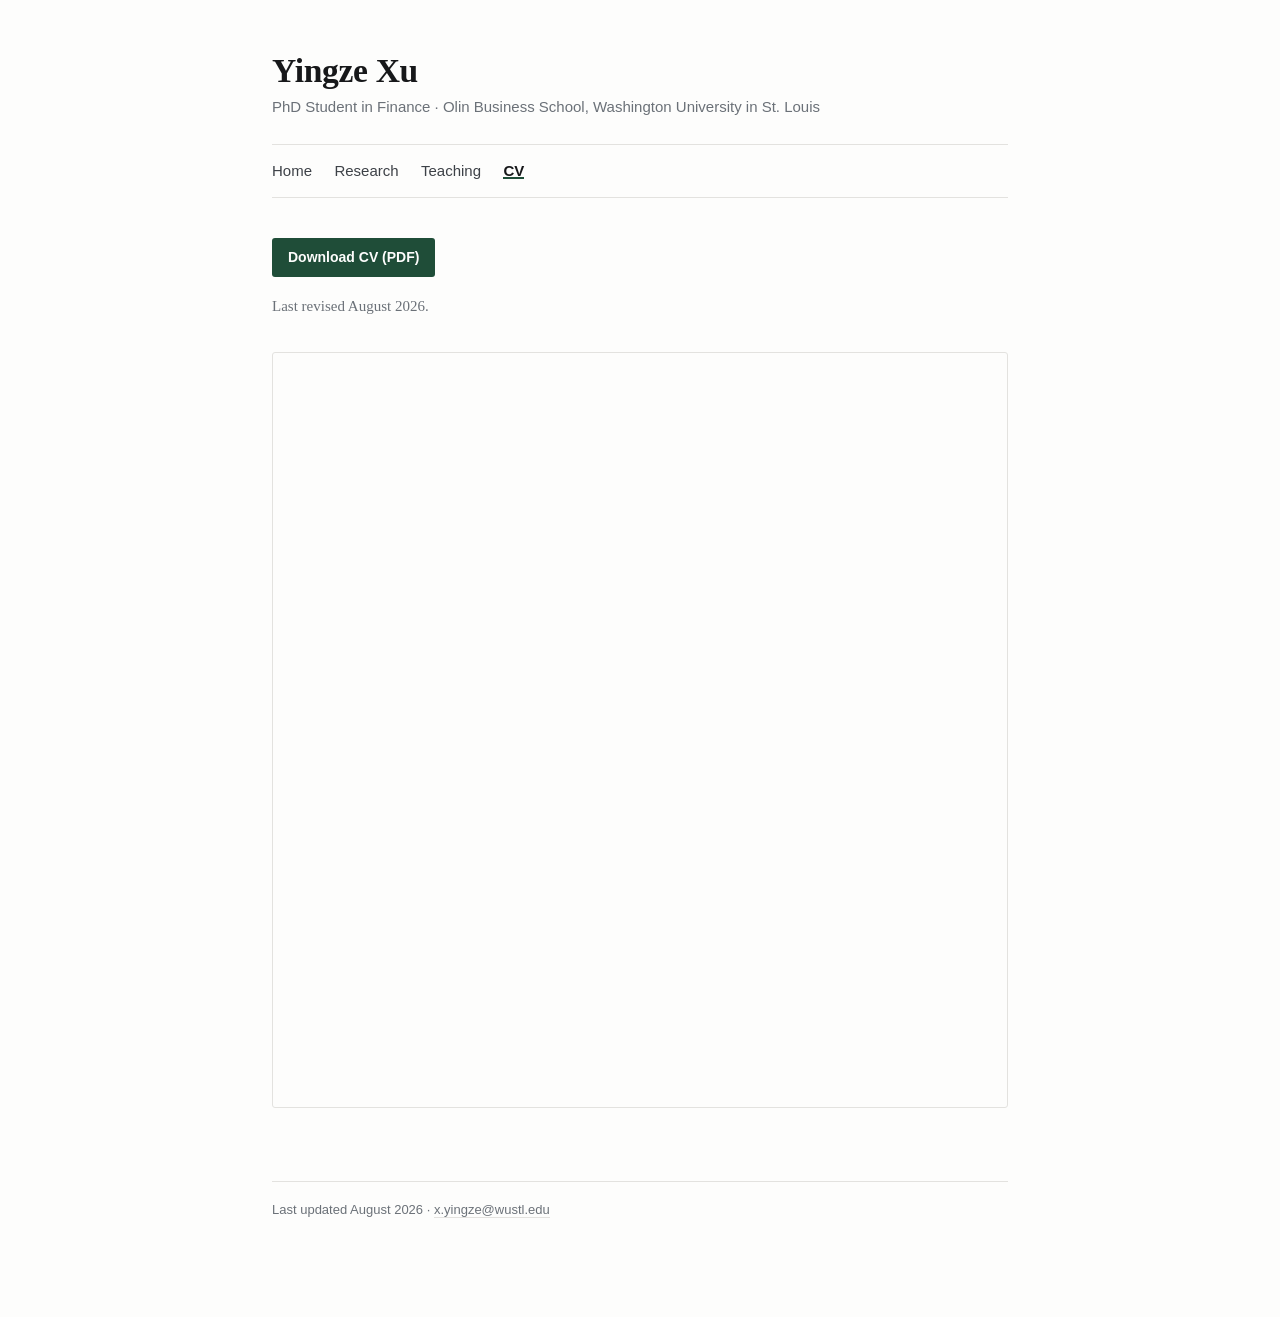
==== cv.html @ 7ee23164 "Add personal academic site scaffold Static HTML/CSS site for yzwustl.github.io, following the conven" ====
<!DOCTYPE html>
<html lang="en">
<head>
<meta charset="utf-8">
<meta name="viewport" content="width=device-width, initial-scale=1">
<title>CV — Yingze Xu</title>
<meta name="description" content="Curriculum vitae — Yingze Xu, Washington University in St. Louis.">
<link rel="canonical" href="https://yzwustl.github.io/cv.html">
<link rel="stylesheet" href="style.css">
</head>
<body>
<div class="wrap">

<header class="masthead">
  <h1><a href="index.html">Yingze Xu</a></h1>
  <p class="role">PhD Student in Finance &middot; Olin Business School, Washington University in St. Louis</p>
  <nav class="site">
    <ul>
      <li><a href="index.html">Home</a></li>
      <li><a href="research.html">Research</a></li>
      <li><a href="teaching.html">Teaching</a></li>
      <li><a href="cv.html" aria-current="page">CV</a></li>
    </ul>
  </nav>
</header>

<main>

  <p>
    <a class="button" href="files/Yingze_Xu_CV.pdf">Download CV (PDF)</a>
  </p>
  <p style="font-size:0.9375rem;color:var(--muted);">
    Last revised August 2026.
  </p>

  <!-- The embed is a convenience; the download link above is what people
       actually use. iOS Safari and some mobile browsers will not render the
       frame, so the fallback link inside it matters. -->
  <iframe class="cv-frame" src="files/Yingze_Xu_CV.pdf" title="Curriculum vitae of Yingze Xu">
    <p>Your browser cannot display embedded PDFs.
       <a href="files/Yingze_Xu_CV.pdf">Download the CV instead.</a></p>
  </iframe>

</main>

<footer class="site">
  <p>Last updated August 2026 &middot; <a href="mailto:x.yingze@wustl.edu">x.yingze@wustl.edu</a></p>
</footer>

</div>
</body>
</html>
---- style.css ----
/* ==========================================================================
   Personal academic site — economics & finance convention
   Single stylesheet, no dependencies, no external font requests.
   Change the accent color and max width below to restyle the whole site.
   ========================================================================== */

:root {
  --measure: 46rem;          /* content width — keep narrow for readability */
  --ink: #17181a;
  --ink-soft: #3d4147;
  --muted: #6b7178;
  --accent: #1f4d38;         /* deep green; try #1e3a5f (navy) or #7a1c2e (maroon) */
  --accent-soft: #e8efea;
  --rule: #e3e2df;
  --bg: #fdfdfc;
  --serif: "Iowan Old Style", "Palatino Linotype", Palatino, Georgia, "Times New Roman", serif;
  --sans: -apple-system, BlinkMacSystemFont, "Segoe UI", Helvetica, Arial, sans-serif;
}

@media (prefers-color-scheme: dark) {
  :root {
    --ink: #e8e6e1;
    --ink-soft: #cbc8c2;
    --muted: #9a978f;
    --accent: #8fc4a6;
    --accent-soft: #1c2521;
    --rule: #33322f;
    --bg: #16171a;
  }
}

*, *::before, *::after { box-sizing: border-box; }

html { -webkit-text-size-adjust: 100%; }

body {
  margin: 0;
  padding: 0 1.5rem 5rem;
  background: var(--bg);
  color: var(--ink);
  font-family: var(--serif);
  font-size: 1.0625rem;   /* 17px */
  line-height: 1.65;
  text-rendering: optimizeLegibility;
}

.wrap { max-width: var(--measure); margin: 0 auto; }

/* ---------- Links ---------- */

a {
  color: var(--accent);
  text-decoration: none;
  border-bottom: 1px solid color-mix(in srgb, var(--accent) 35%, transparent);
}
a:hover { border-bottom-color: var(--accent); }
a:focus-visible {
  outline: 2px solid var(--accent);
  outline-offset: 2px;
  border-radius: 2px;
}

/* ---------- Masthead & navigation ---------- */

header.masthead {
  padding: 3.25rem 0 0;
}

.masthead h1 {
  font-size: 2.1rem;
  font-weight: 600;
  letter-spacing: -0.01em;
  line-height: 1.15;
  margin: 0 0 0.3rem;
}
.masthead h1 a { color: inherit; border: 0; }

.masthead .role {
  font-family: var(--sans);
  font-size: 0.9375rem;
  color: var(--muted);
  margin: 0;
}

nav.site {
  margin: 1.5rem 0 0;
  padding: 0.85rem 0;
  border-top: 1px solid var(--rule);
  border-bottom: 1px solid var(--rule);
  font-family: var(--sans);
  font-size: 0.9375rem;
}
nav.site ul {
  list-style: none;
  margin: 0;
  padding: 0;
  display: flex;
  flex-wrap: wrap;
  gap: 1.4rem;
}
nav.site a {
  border: 0;
  color: var(--ink-soft);
}
nav.site a:hover { color: var(--accent); }
nav.site a[aria-current="page"] {
  color: var(--ink);
  font-weight: 600;
  box-shadow: inset 0 -2px 0 var(--accent);
}

/* ---------- Sections & headings ---------- */

main { padding-top: 2.5rem; }

h2 {
  font-family: var(--sans);
  font-size: 0.8125rem;
  font-weight: 650;
  letter-spacing: 0.09em;
  text-transform: uppercase;
  color: var(--muted);
  margin: 3rem 0 1.1rem;
  padding-bottom: 0.4rem;
  border-bottom: 1px solid var(--rule);
}
main > section:first-child > h2,
main > h2:first-child { margin-top: 0; }

h3 {
  font-size: 1.0625rem;
  font-weight: 600;
  margin: 0 0 0.2rem;
  line-height: 1.4;
}

p { margin: 0 0 1.05rem; }

hr {
  border: 0;
  border-top: 1px solid var(--rule);
  margin: 2.5rem 0;
}

/* ---------- Home: photo + intro ---------- */

.intro {
  display: flex;
  gap: 2rem;
  align-items: flex-start;
  margin-bottom: 2.25rem;
}
.intro .bio { flex: 1 1 auto; min-width: 0; }
.intro .bio p:last-child { margin-bottom: 0; }

.portrait {
  flex: 0 0 172px;
  width: 172px;
}
.portrait img {
  display: block;
  width: 100%;
  height: auto;
  border-radius: 3px;
  border: 1px solid var(--rule);
}
.portrait .caption {
  font-family: var(--sans);
  font-size: 0.75rem;
  color: var(--muted);
  margin-top: 0.5rem;
  line-height: 1.4;
}

@media (max-width: 34rem) {
  .intro { flex-direction: column-reverse; gap: 1.5rem; }
  .portrait { flex-basis: auto; width: 150px; }
}

/* ---------- Fact list (fields, contact, placement) ---------- */

dl.facts {
  margin: 0;
  display: grid;
  grid-template-columns: 8.5rem 1fr;
  gap: 0.45rem 1rem;
  font-size: 1rem;
}
dl.facts dt {
  font-family: var(--sans);
  font-size: 0.8125rem;
  font-weight: 600;
  color: var(--muted);
  padding-top: 0.18rem;
}
dl.facts dd { margin: 0; }

@media (max-width: 30rem) {
  dl.facts { grid-template-columns: 1fr; gap: 0.1rem 0; }
  dl.facts dd { margin-bottom: 0.7rem; }
}

/* ---------- Papers ---------- */

.paper {
  margin: 0 0 1.9rem;
  padding-left: 0;
}
.paper:last-child { margin-bottom: 0; }

.paper .title { font-weight: 600; }
.paper .title a { border-bottom-color: transparent; }
.paper .title a:hover { border-bottom-color: var(--accent); }

.paper .authors,
.paper .venue,
.paper .status {
  font-size: 0.9375rem;
  color: var(--ink-soft);
  margin: 0.1rem 0 0;
}
.paper .venue { font-style: italic; }

.paper .status {
  font-family: var(--sans);
  font-size: 0.8125rem;
  color: var(--accent);
}

.tag {
  display: inline-block;
  font-family: var(--sans);
  font-size: 0.6875rem;
  font-weight: 650;
  letter-spacing: 0.06em;
  text-transform: uppercase;
  color: var(--accent);
  background: var(--accent-soft);
  padding: 0.15rem 0.45rem;
  border-radius: 3px;
  vertical-align: 0.12em;
  margin-left: 0.35rem;
}

/* Link row: [Paper] [SSRN] [Slides] */
.paper .links {
  font-family: var(--sans);
  font-size: 0.8125rem;
  margin-top: 0.45rem;
}
.paper .links a { margin-right: 0.9rem; }

/* Collapsible abstract — pure HTML <details>, no JavaScript */
.paper details { margin-top: 0.5rem; }
.paper summary {
  font-family: var(--sans);
  font-size: 0.8125rem;
  color: var(--accent);
  cursor: pointer;
  display: inline-block;
  list-style: none;
}
.paper summary::-webkit-details-marker { display: none; }
.paper summary::before { content: "▸ "; }
.paper details[open] summary::before { content: "▾ "; }
.paper details[open] summary { margin-bottom: 0.5rem; }
.paper .abstract {
  font-size: 0.9375rem;
  color: var(--ink-soft);
  border-left: 2px solid var(--rule);
  padding-left: 1rem;
  margin: 0;
}

/* ---------- Teaching / list items ---------- */

.entry { margin-bottom: 1.6rem; }
.entry:last-child { margin-bottom: 0; }
.entry .meta {
  font-family: var(--sans);
  font-size: 0.8125rem;
  color: var(--muted);
  margin: 0.1rem 0 0.35rem;
}
.entry p { margin-bottom: 0.4rem; font-size: 0.9375rem; }

ul.plain { list-style: none; margin: 0; padding: 0; }
ul.plain li { margin-bottom: 0.6rem; }

/* ---------- CV embed ---------- */

.cv-frame {
  width: 100%;
  height: 84vh;
  min-height: 480px;
  border: 1px solid var(--rule);
  border-radius: 3px;
  background: var(--bg);
  margin-top: 1rem;
}

.button {
  display: inline-block;
  font-family: var(--sans);
  font-size: 0.875rem;
  font-weight: 600;
  color: var(--bg);
  background: var(--accent);
  border: 0;
  border-radius: 3px;
  padding: 0.5rem 1rem;
}
.button:hover { border: 0; opacity: 0.9; }

/* ---------- Footer ---------- */

footer.site {
  margin-top: 4rem;
  padding-top: 1.1rem;
  border-top: 1px solid var(--rule);
  font-family: var(--sans);
  font-size: 0.8125rem;
  color: var(--muted);
}
footer.site a { color: var(--muted); border-bottom-color: var(--rule); }
footer.site a:hover { color: var(--accent); }

/* ---------- Print (someone will print your CV page) ---------- */

@media print {
  nav.site, footer.site, .cv-frame { display: none; }
  body { font-size: 11pt; color: #000; background: #fff; padding: 0; }
  a { color: #000; border: 0; }
  a[href^="http"]::after { content: " (" attr(href) ")"; font-size: 9pt; }
}
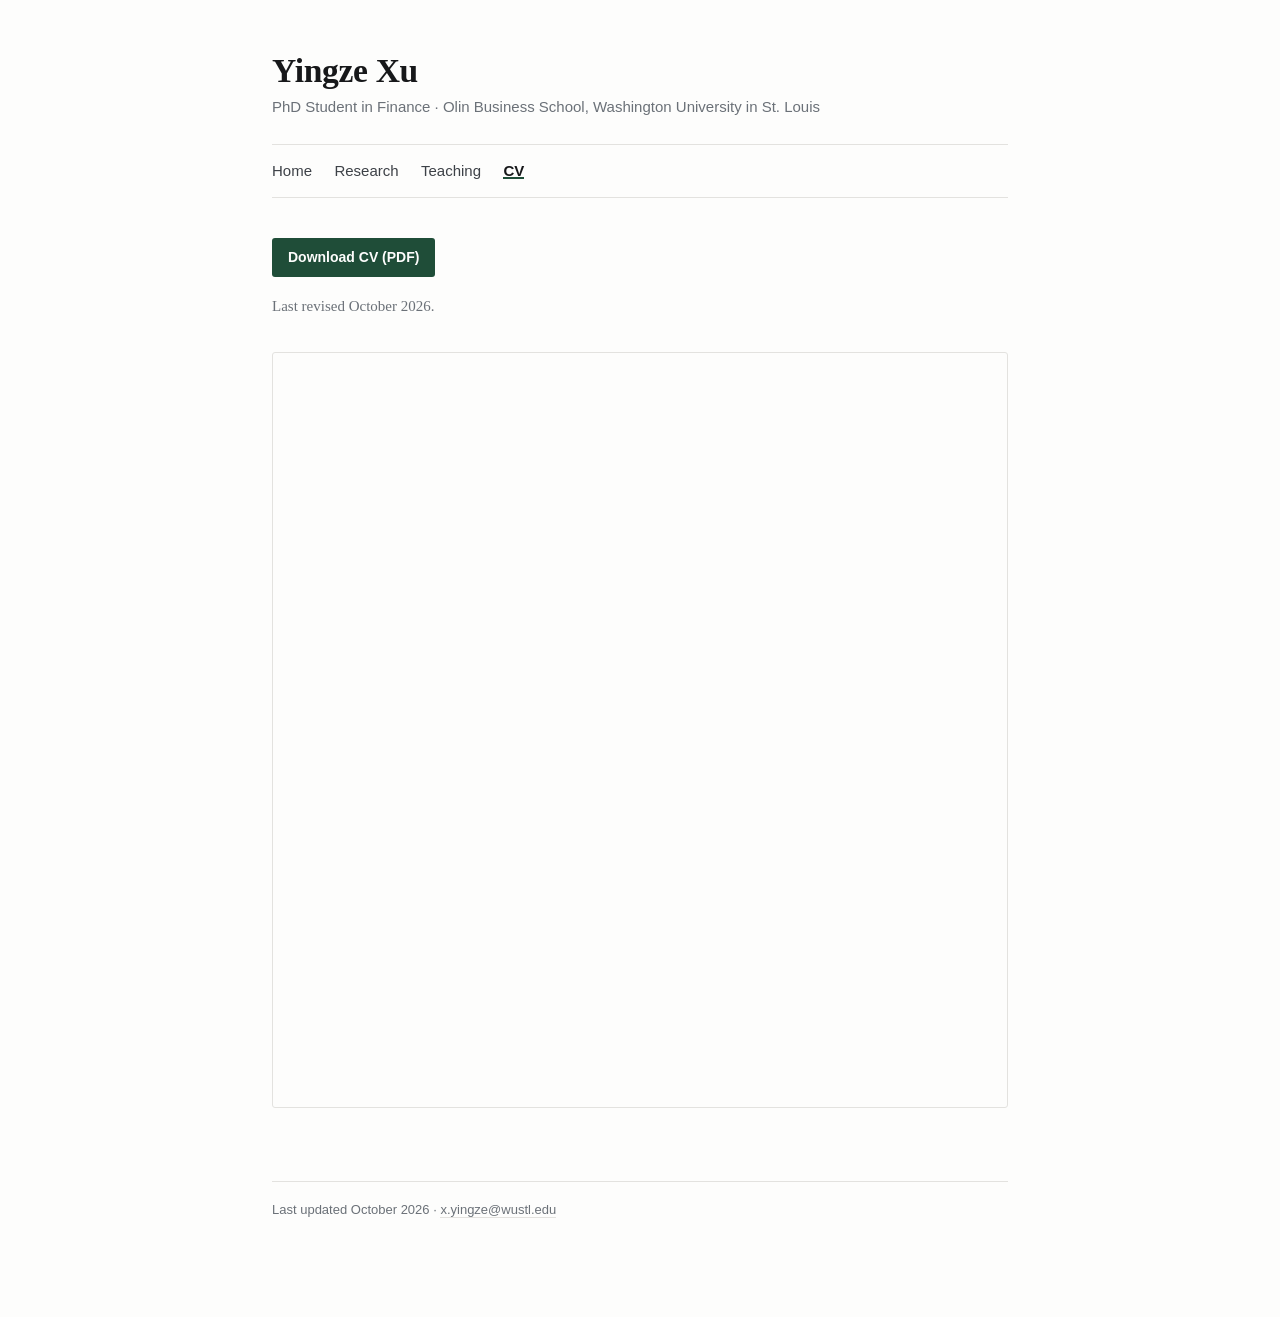
==== commit a6c60348: "Add headshot, SSRN/VoxEU links, and corrected CV - Replace placeholder portrait with a 600x750 crop " ====
--- a/cv.html
+++ b/cv.html
@@ -30,7 +30,7 @@
     <a class="button" href="files/Yingze_Xu_CV.pdf">Download CV (PDF)</a>
   </p>
   <p style="font-size:0.9375rem;color:var(--muted);">
-    Last revised August 2026.
+    Last revised October 2026.
   </p>
 
   <!-- The embed is a convenience; the download link above is what people
@@ -44,7 +44,7 @@
 </main>
 
 <footer class="site">
-  <p>Last updated August 2026 &middot; <a href="mailto:x.yingze@wustl.edu">x.yingze@wustl.edu</a></p>
+  <p>Last updated October 2026 &middot; <a href="mailto:x.yingze@wustl.edu">x.yingze@wustl.edu</a></p>
 </footer>
 
 </div>
